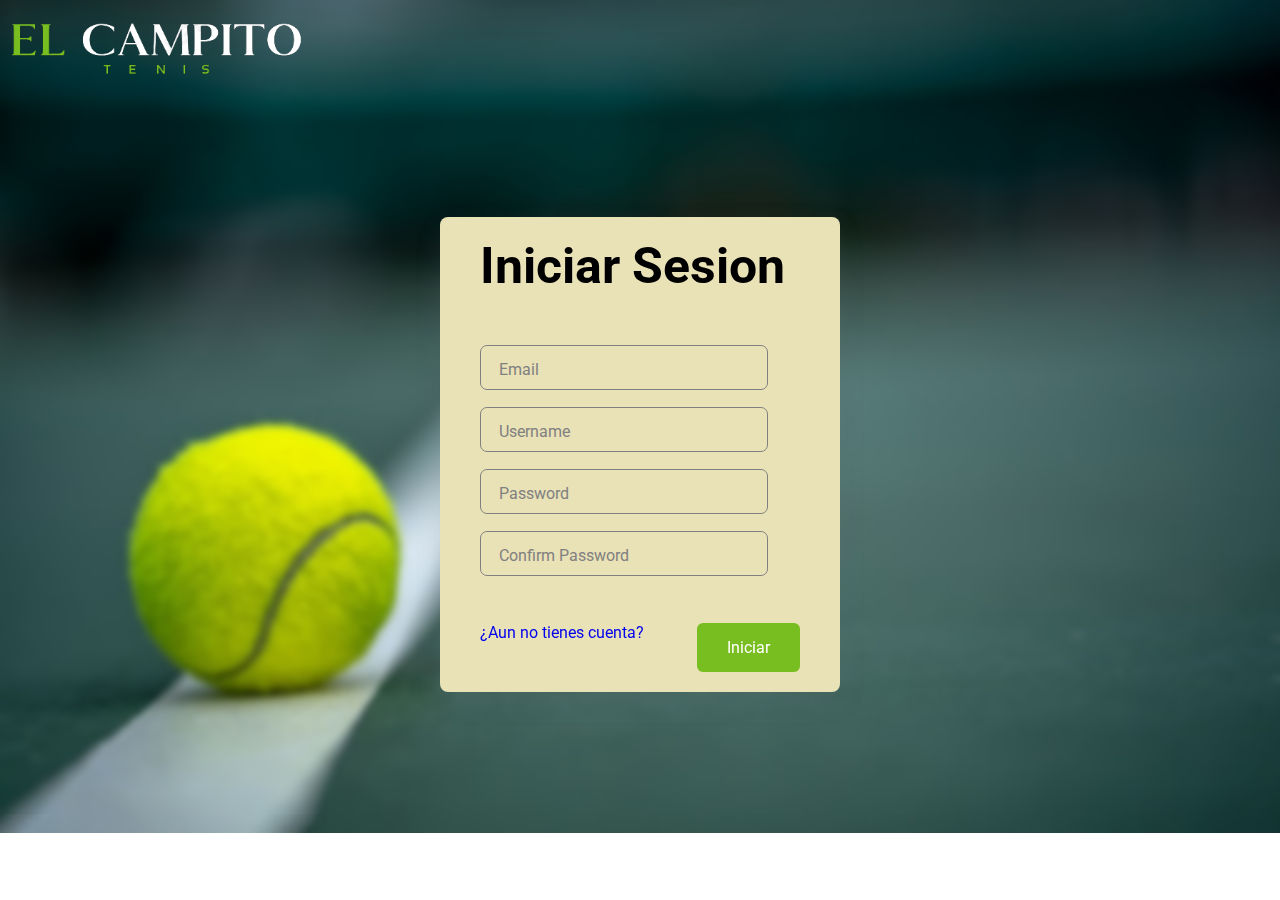
==== Login.html @ 40afc14a "first commit" ====
<!DOCTYPE html>
<html lang="en">
  <head>
    <meta charset="UTF-8" />
    <meta name="viewport" content="width=device-width, initial-scale=1.0" />
    <meta http-equiv="X-UA-Compatible" content="ie=edge" />
    <title>El campito Tenis - Login</title>
    <link rel="stylesheet" href="styleslogin.css" />
    <link
      rel="apple-touch-icon"
      sizes="180x180"
      href="/img/Icon/apple-touch-icon.png"
    />
    <link
      rel="icon"
      type="image/png"
      sizes="32x32"
      href="/img/Icon/favicon-32x32.png"
    />
    <link
      rel="icon"
      type="image/png"
      sizes="16x16"
      href="/img/Icon/favicon-16x16.png"
    />
    <link rel="manifest" href="/site.webmanifest" />
  </head>
  <body>
    <img class="logo" src="./img/logonew.png" alt="Logo" />
    <div class="signupFrm">
      <div class="wrapper">
        <form action="" class="form">
          <h1 class="title">Iniciar Sesion</h1>

          <div class="inputContainer">
            <input type="email" class="input" placeholder="a" />
            <label for="" class="label">Email</label>
          </div>

          <div class="inputContainer">
            <input type="text" class="input" placeholder="a" />
            <label for="" class="label">Username</label>
          </div>

          <div class="inputContainer">
            <input type="password" class="input" placeholder="a" />
            <label for="" class="label">Password</label>
          </div>

          <div class="inputContainer">
            <input type="password" class="input" placeholder="a" />
            <label for="" class="label">Confirm Password</label>
          </div>

          <div class="botonera">
            <a href="Register.html" target="_parent">¿Aun no tienes cuenta?</a>
            <a href="index.html" class="submitBtn">Iniciar</a>
          </div>
        </form>
      </div>
    </div>
  </body>
</html>
---- styleslogin.css ----
@import url("https://fonts.googleapis.com/css2?family=Lato&display=swap");
@import url("https://fonts.googleapis.com/css2?family=Roboto:ital,wght@0,100;0,300;0,400;0,500;0,700;0,900;1,100;1,300;1,400;1,500;1,700;1,900&display=swap");

* {
  margin: 0;
  padding: 0;
  box-sizing: border-box;
  text-decoration: none;
  list-style: none;
  /* border: 1px solid red; */
}

body {
  box-sizing: border-box;
  margin: 0;
  padding: 0;
  text-decoration: none;
  background-color: white;
  font-family: "Roboto", sans-serif;
  /* background: url("/img/fondologin.jpg") center/cover scroll no-repeat; */
  background: url("/img/fondo.jpg") center/cover scroll no-repeat;
  backdrop-filter: blur(3px);
}

a {
  text-decoration: none;
}

a:hover {
  cursor: pointer;
}

.logo {
  height: 10vh;
}

.signupFrm {
  display: flex;
  justify-content: center;
  align-items: center;
  height: 80vh;
}

.form {
  background-color: #eae2b7ff;
  width: 400px;
  border-radius: 8px;
  padding: 20px 40px;
  box-shadow: 0 10px 25px rgba(92, 99, 105, 0.2);
}

.title {
  font-size: 50px;
  margin-bottom: 50px;
}

.inputContainer {
  position: relative;
  height: 45px;
  width: 90%;
  margin-bottom: 17px;
}

.input {
  position: absolute;
  top: 0px;
  left: 0px;
  height: 100%;
  width: 100%;
  border: 1px solid grey;
  border-radius: 7px;
  font-size: 16px;
  padding: 0 20px;
  outline: none;
  background: none;
  z-index: 1;
}

.label {
  position: absolute;
  top: 15px;
  left: 15px;
  padding: 0 4px;
  background-color: #eae2b7ff;
  color: grey;
  font-size: 16px;
  transition: 0.5s;
  z-index: 0;
}

::placeholder {
  color: transparent;
}

.botonera {
  display: flex;
  align-items: center;
  align-content: center;
  justify-content: space-between;
}

.submitBtn {
  display: block;
  margin-left: auto;
  padding: 15px 30px;
  border: none;
  /* background-color: purple; */
  background-color: rgb(120, 190, 32);
  color: white;
  border-radius: 6px;
  cursor: pointer;
  font-size: 16px;
  margin-top: 30px;
}

.submitBtn:hover {
  background-color: rgb(120, 190, 32);
  transform: translateY(-2px);
  box-shadow: 0 8px 8px 0 #000000, 0 8px 8px 0 #000000;
}
.input:focus + .label {
  top: -7px;
  left: 3px;
  z-index: 10;
  font-size: 14px;
  font-weight: 600;
  color: rgb(120, 190, 32);
  /* color: purple; */
}

.input:not(:placeholder-shown) + .label {
  top: -7px;
  left: 3px;
  z-index: 10;
  font-size: 14px;
  font-weight: 600;
}

.input:focus {
  /* border: 2px solid purple; */
  border: 2px solid rgb(120, 190, 32);
}
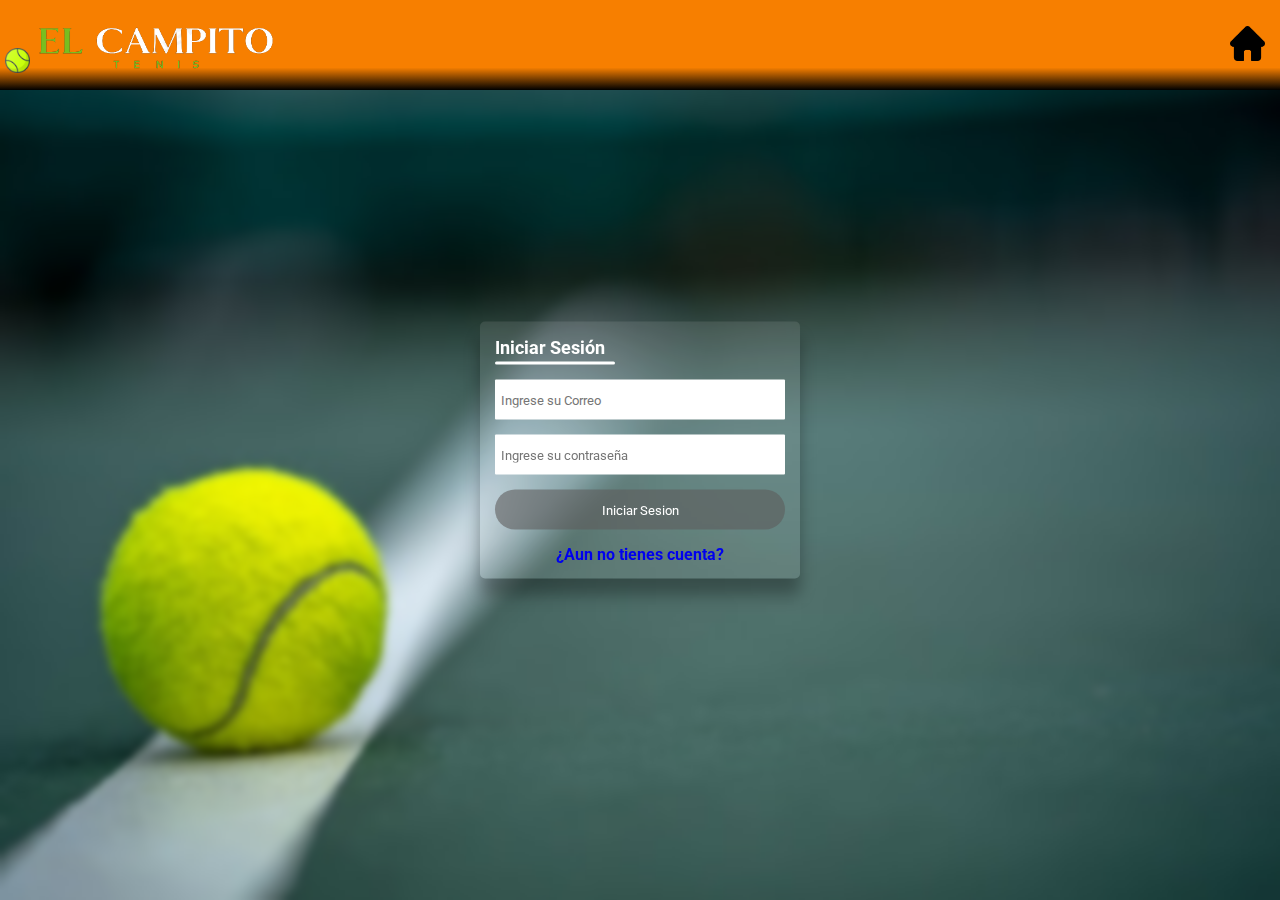
==== commit 092b42cd: "final" ====
--- a/Login.html
+++ b/Login.html
@@ -2,10 +2,17 @@
 <html lang="en">
   <head>
     <meta charset="UTF-8" />
+    <meta http-equiv="X-UA-Compatible" content="IE=edge" />
     <meta name="viewport" content="width=device-width, initial-scale=1.0" />
-    <meta http-equiv="X-UA-Compatible" content="ie=edge" />
-    <title>El campito Tenis - Login</title>
-    <link rel="stylesheet" href="styleslogin.css" />
+    <link
+      href="https://fonts.googleapis.com/css2?family=Roboto:wght@300&display=swap"
+      rel="stylesheet"
+    />
+    <link rel="stylesheet" href="stylelog.css" />
+    <link rel="stylesheet" href="animations.css" />
+    <title>Iniciar Sesion</title>
+    <!-- favicon -->
+
     <link
       rel="apple-touch-icon"
       sizes="180x180"
@@ -25,39 +32,33 @@
     />
     <link rel="manifest" href="/site.webmanifest" />
   </head>
+
   <body>
-    <img class="logo" src="./img/logonew.png" alt="Logo" />
-    <div class="signupFrm">
-      <div class="wrapper">
-        <form action="" class="form">
-          <h1 class="title">Iniciar Sesion</h1>
+    <!-- HEADER Y NAVBAR -->
+    <header class="header">
+      <div class="pelota-picando">
+        <img class="pelota" src="./img/pelota.png" alt="pelota" />
+      </div>
+      <img class="logo" src="./img/logonew.png" alt="Logo" />
+      <nav class="barranav">
+        <ul class="menu">
+          <li>
+            <a href="index.html" target="_parent">
+              <img class="iconlogin" src="./img/home.png" alt="Login"
+            /></a>
+          </li>
+        </ul>
+      </nav>
+    </header>
 
-          <div class="inputContainer">
-            <input type="email" class="input" placeholder="a" />
-            <label for="" class="label">Email</label>
-          </div>
-
-          <div class="inputContainer">
-            <input type="text" class="input" placeholder="a" />
-            <label for="" class="label">Username</label>
-          </div>
-
-          <div class="inputContainer">
-            <input type="password" class="input" placeholder="a" />
-            <label for="" class="label">Password</label>
-          </div>
-
-          <div class="inputContainer">
-            <input type="password" class="input" placeholder="a" />
-            <label for="" class="label">Confirm Password</label>
-          </div>
-
-          <div class="botonera">
-            <a href="Register.html" target="_parent">¿Aun no tienes cuenta?</a>
-            <a href="index.html" class="submitBtn">Iniciar</a>
-          </div>
-        </form>
-      </div>
-    </div>
+    <!-- FORM -->
+    <form action="">
+      <h3>Iniciar Sesión</h3>
+      <input type="email" placeholder="Ingrese su Correo" required />
+      <input type="password" placeholder="Ingrese su contraseña" required />
+      <!-- <a href="index.html" class="button">Iniciar sesion</a> -->
+      <button>Iniciar Sesion</button>
+      <p class="link"><a href="Register.html">¿Aun no tienes cuenta?</a></p>
+    </form>
   </body>
 </html>
--- a/stylelog.css
+++ b/stylelog.css
@@ -0,0 +1,131 @@
+* {
+  padding: 0;
+  margin: 0;
+  box-sizing: border-box;
+  font-family: "Roboto", sans-serif;
+  list-style-type: none;
+  text-decoration: none;
+}
+body {
+  width: 100%;
+  height: 100vh;
+  background: #009fff; /* fallback for old browsers */
+  background: url("/img/fondo.jpg") center/cover scroll no-repeat;
+  backdrop-filter: blur(3px);
+  /* background: -webkit-linear-gradient(to right, #ec2F4B, #009FFF);  /* Chrome 10-25, Safari 5.1-6 */
+  /* background: linear-gradient(to right, #ec2F4B, #009FFF);   */
+}
+
+header {
+  background: rgb(0, 0, 0);
+  background: linear-gradient(
+    0deg,
+    rgba(0, 0, 0, 1) 0%,
+    rgba(247, 127, 0, 1) 25%
+  );
+  display: flex;
+  align-items: center;
+  width: 100%;
+  height: 10vh;
+  padding: 0px 5px;
+  position: fixed;
+  z-index: 2;
+}
+
+.logo {
+  width: 20%;
+}
+
+.barranav {
+  width: 80%;
+  display: flex;
+  justify-content: end;
+  align-items: center;
+}
+
+.menu {
+  display: flex;
+  align-items: center;
+  justify-content: space-between;
+  gap: 30px;
+  margin: 10px;
+  position: relative;
+}
+
+.menu li a {
+  color: black;
+  font-family: system-ui, -apple-system, BlinkMacSystemFont, "Segoe UI", Roboto,
+    Oxygen, Ubuntu, Cantarell, "Open Sans", "Helvetica Neue", sans-serif;
+}
+
+.menu li {
+  position: relative;
+  padding: 0;
+}
+
+.iconlogin {
+  width: 35px;
+  height: 35px;
+}
+
+/* form */
+
+form {
+  position: absolute;
+  min-width: 280px;
+  max-width: 25%;
+  width: 25%;
+  top: 50%;
+  left: 50%;
+  transform: translate(-50%, -50%);
+  padding: 15px;
+  box-shadow: 0 1rem 1rem rgba(0, 0, 0, 0.3);
+  background-color: rgba(255, 255, 255, 0.1);
+  backdrop-filter: blur(1rem);
+  border-radius: 5px;
+  color: #fff;
+}
+h3 {
+  position: relative;
+  font-size: 18px;
+  margin-bottom: 15px;
+  padding-bottom: 7px;
+}
+h3::after {
+  content: "";
+  position: absolute;
+  height: 3px;
+  border-radius: 3px;
+  background-color: #fff;
+  width: 120px;
+  left: 0;
+  bottom: 0;
+}
+input {
+  display: block;
+  width: 100%;
+  height: 40px;
+  padding: 5px 6px;
+  margin-bottom: 15px;
+  border: none;
+  outline: none;
+  border-radius: 1px;
+}
+
+button {
+  display: block;
+  margin: auto;
+  width: 100%;
+  height: 40px;
+  background-color: #5d5b5b96;
+  border: none;
+  cursor: pointer;
+  border-radius: 20px;
+  color: #fff;
+}
+
+.link {
+  text-align: center;
+  margin-top: 15px;
+  font-weight: bolder;
+}
--- a/animations.css
+++ b/animations.css
@@ -0,0 +1,147 @@
+/* pelota picando */
+
+.pelota {
+  width: 25px;
+  height: 25px;
+}
+
+.pelota-picando {
+  width: 25px;
+  height: 25px;
+  margin-top: 30px;
+  /* background-color: #6fcf97; */
+  border-radius: 50%;
+  /* position: relative;
+    top: 25px;
+    left: 0; */
+  animation: picar 1s infinite ease-in-out;
+}
+
+@keyframes picar {
+  0%,
+  100% {
+    transform: translateY(0);
+  }
+  50% {
+    transform: translateY(-30px);
+  }
+}
+
+/* ANIMACION H1 Y H2 */
+@keyframes colorChange {
+  15% {
+    color: transparent;
+    background: linear-gradient(yellow, red);
+    -webkit-background-clip: text;
+  }
+  50% {
+    color: transparent;
+    background: linear-gradient(orange, green);
+    -webkit-background-clip: text;
+  }
+  100% {
+    color: transparent;
+    background: linear-gradient(green, yellow);
+    -webkit-background-clip: text;
+  }
+}
+
+h1,
+h2 {
+  animation: colorChange 5s infinite;
+}
+
+/* menu */
+.menu li a::after {
+  content: "";
+  background-color: rgb(120, 190, 32);
+  width: 100%;
+  height: 2px;
+  position: absolute;
+  bottom: 0;
+  left: 0;
+  transform: scaleX(0);
+  transform-origin: bottom right;
+  transition: transform 0.5s ease;
+}
+
+.menu li a:hover::after {
+  transform: scaleX(1);
+  transform-origin: bottom left;
+}
+
+nav ul :hover {
+  color: rgb(120, 190, 32);
+}
+
+/* botones */
+
+.boton-left:hover {
+  box-shadow: 0 8px 8px 0 #000000, 0 8px 8px 0 #000000;
+  transform: translate(0px, 5px);
+  -webkit-transform: translate(0px, 5px);
+  -moz-transform: translate(0px, 5px);
+}
+
+.boton-right:hover {
+  box-shadow: 0 8px 8px 0 #000000, 0 8px 8px 0 #000000;
+  transform: translate(0px, 5px);
+  -webkit-transform: translate(0px, 5px);
+  -moz-transform: translate(0px, 5px);
+}
+
+/* cards */
+.info-card__programas:hover {
+  transition: all 0.3s linear;
+  scale: 1.04;
+}
+
+.info-card__entrenadores:hover {
+  transition: all 0.3s linear;
+  scale: 1.04;
+}
+
+.info-card__fisica:hover {
+  transition: all 0.3s linear;
+  scale: 1.04;
+}
+
+.info-card__grupos:hover {
+  transition: all 0.3s linear;
+  scale: 1.04;
+}
+
+.info-card__mental:hover {
+  transition: all 0.3s linear;
+  scale: 1.04;
+}
+
+/* MENU HAMBURGUER */
+html {
+  scroll-behavior: smooth;
+  /* scroll-padding-top: 50px; */
+}
+
+.overlay {
+  background-color: red;
+  position: absolute;
+  width: 100%;
+  height: 100vh;
+  top: 10vh;
+  left: 0;
+  z-index: 2;
+  background: rgba(255, 255, 255, 0.1);
+  backdrop-filter: blur(16.5px);
+  -webkit-backdrop-filter: blur(16.5px);
+  /* display: none; */
+  opacity: 0;
+  transform: translate(-200%);
+  transition: opacity 0.5s ease;
+}
+
+#cart-toggle:checked ~ .overlay,
+#menu-toggle:checked ~ .overlay {
+  /* display: block; */
+  transform: translate(0);
+  opacity: 1;
+}
